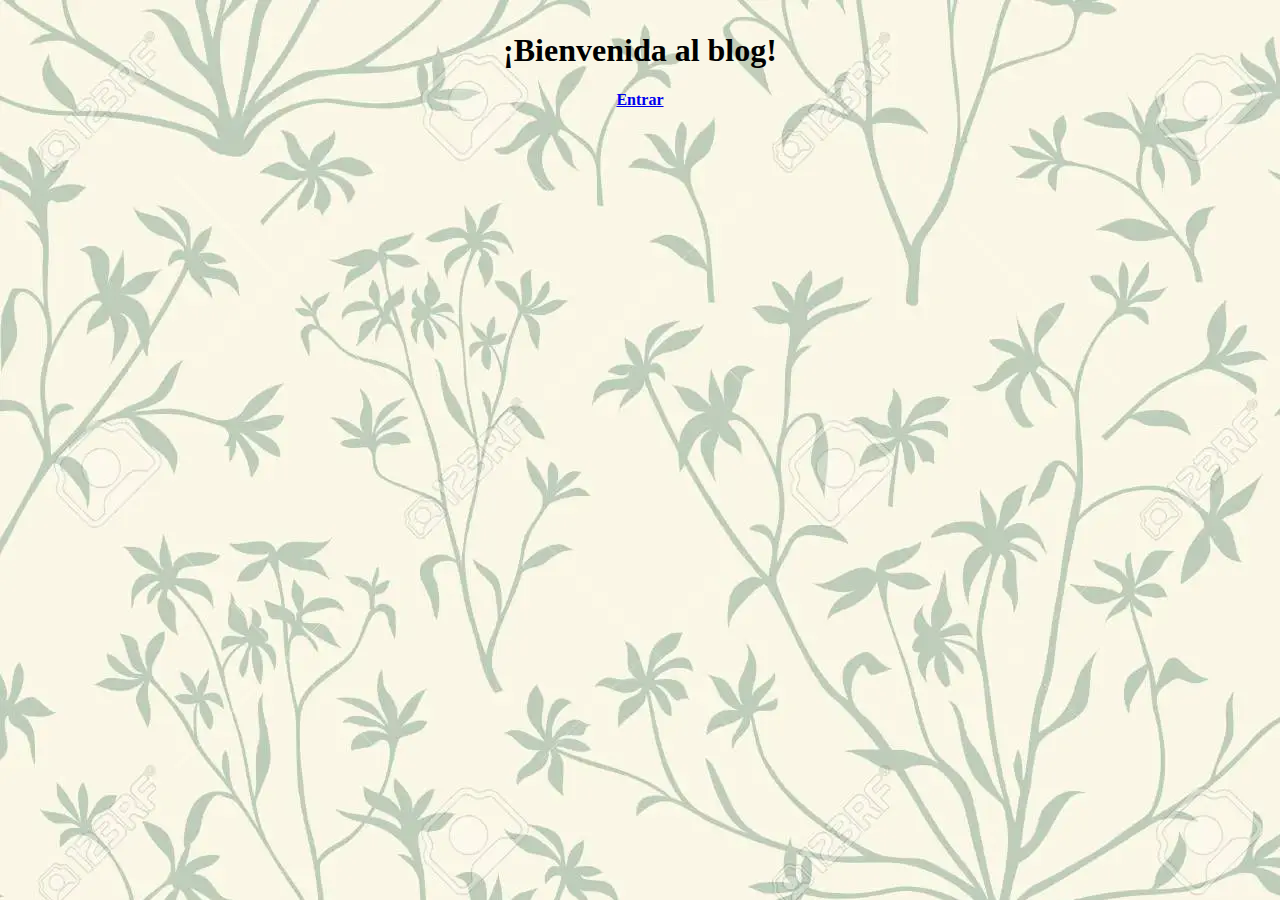
==== index.html @ 9b2cf1fc "Rename Bienvenida.html to index.html" ====
<!DOCTYPE html>
<html lang="es">
	<head>
	<meta charset="UTF-8">
    <title>Blog moda sostenible</title>
	</head>
    <body background="imagenes/fondo-bienvenida.jpg">
        <table align="center">
            <th>
                <h1 align="center">¡Bienvenida al blog!</h1>
                <a align="center" href="WebLM.html" target="_blank">Entrar</a>
            </th>
        </table>
        
	</body>
</html>
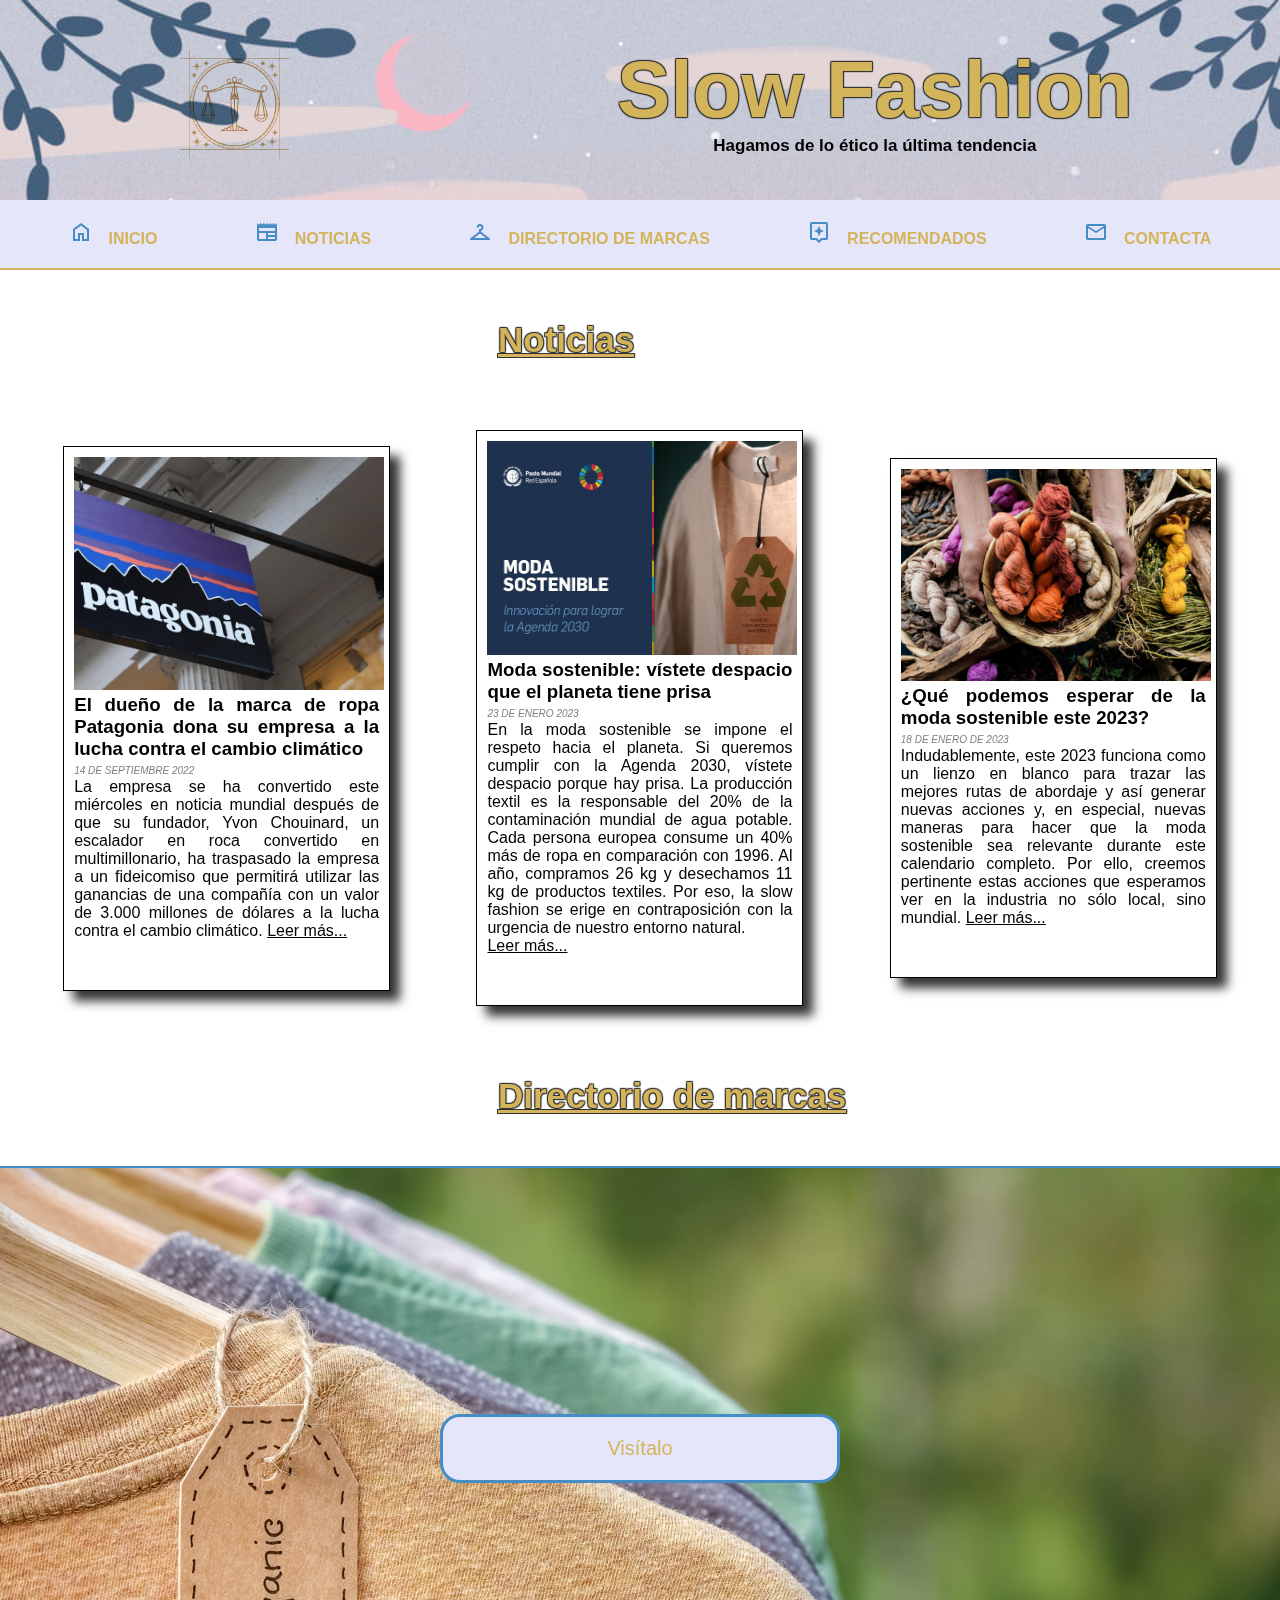
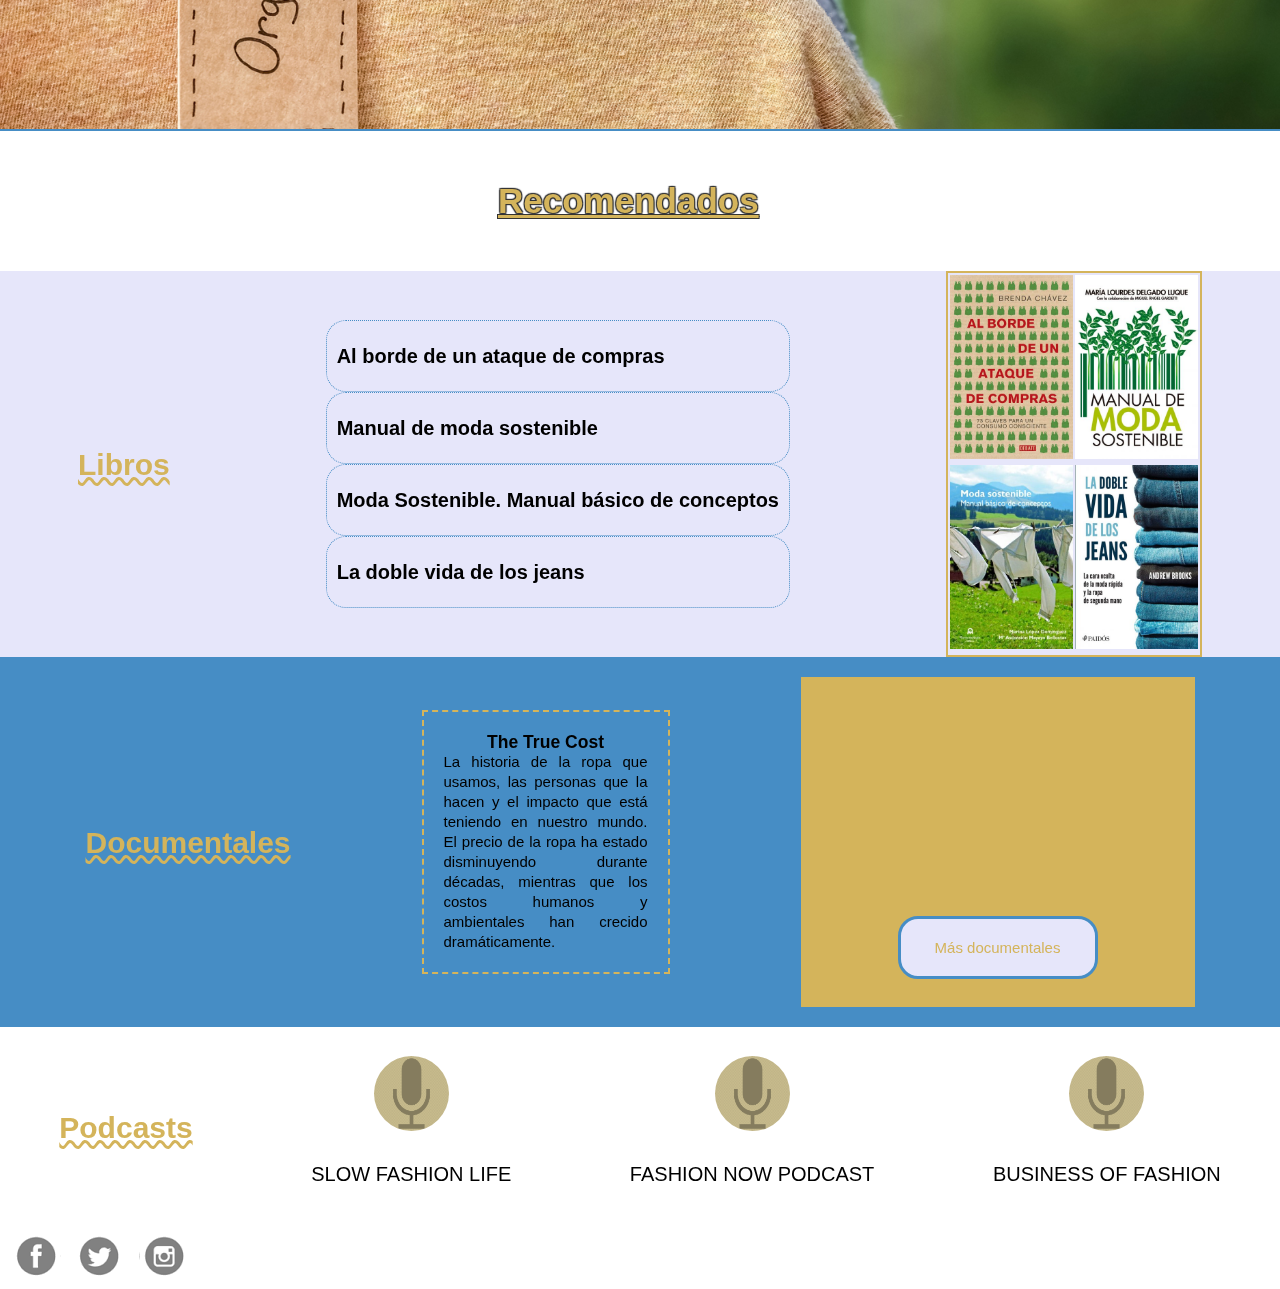
==== commit 1e7ddef5: "Add files via upload" ====
--- a/index.html
+++ b/index.html
@@ -1,16 +1,163 @@
-<!DOCTYPE html>
-<html lang="es">
-	<head>
-	<meta charset="UTF-8">
-    <title>Blog moda sostenible</title>
-	</head>
-    <body background="imagenes/fondo-bienvenida.jpg">
-        <table align="center">
-            <th>
-                <h1 align="center">¡Bienvenida al blog!</h1>
-                <a align="center" href="WebLM.html" target="_blank">Entrar</a>
-            </th>
-        </table>
-        
-	</body>
-</html>
+<!DOCTYPE html>
+<html lang="es">
+
+<head>
+    <meta charset="UTF-8">
+    <title>Blog moda sostenible</title>
+    <link href="styles.css" rel="stylesheet">
+    <link rel="stylesheet" href="https://fonts.googleapis.com/css2?family=Material+Symbols+Outlined" />
+</head>
+
+<body>
+    <!--CABECERA DE LA PAGINA-->
+    <header>
+        <figure class="header">
+            <img id="logo" src="imagenes/logo2.png"></img>
+            <section class="header2">
+                <h1 id="titulo">Slow Fashion</h1>
+                <strong id="eslogan">Hagamos de lo ético la última tendencia</strong>
+            </section>
+        </figure>
+    </header>
+    <!--MENÚ-->
+    <nav id="menu" class="container">
+        <a id="menuH"><span class="material-symbols-outlined">
+                menu
+            </span>Menú</a>
+        <a class="seccion"><span class="material-symbols-outlined" href="#">
+                home
+            </span>Inicio</a>
+        <a class="seccion" href="#noticias"><span class="material-symbols-outlined" href="#noticias">
+                newspaper
+            </span>Noticias</a>
+        <a class="seccion" href="#directorio"><span class="material-symbols-outlined">
+                checkroom
+            </span>Directorio de marcas</a>
+        <a class="seccion" href="#recomendados"><span class="material-symbols-outlined">
+                assistant
+            </span>Recomendados</a>
+        <a class="seccion" href="form.html"><span class="material-symbols-outlined">
+                mail
+            </span>Contacta</a>
+    </nav>
+    <!--NOTICIAS-->
+    <h2 id="noticias">Noticias</h2>
+    <article class="news">
+        <section id="noticia1" class="seccion2">
+            <img src="imagenes/noticia1.jpeg" width="310" height="233"></img>
+            <h3>El dueño de la marca de ropa Patagonia
+                dona su empresa a la lucha contra el cambio climático</h3>
+            <em class="fecha">14 DE SEPTIEMBRE 2022</em>
+            <p>La empresa se ha convertido este miércoles en noticia mundial
+                después de que su fundador, Yvon Chouinard, un escalador en roca
+                convertido en multimillonario, ha traspasado la empresa a un
+                fideicomiso que permitirá utilizar las ganancias de una compañía
+                con un valor de 3.000 millones de dólares a la lucha
+                contra el cambio climático. <a
+                    href="https://elpais.com/economia/2022-09-15/el-dueno-de-la-marca-de-ropa-patagonia-dona-su-empresa-a-la-lucha-contra-el-cambio-climatico.html">Leer
+                    más...</a></p>
+        </section>
+        <section id="noticia2" class="seccion2">
+            <img src="imagenes/noticia2.jpg" width="310" height="214">
+            <h3>Moda sostenible: vístete despacio que el planeta tiene prisa</h3>
+            <em class="fecha">23 DE ENERO 2023</em>
+            <p>En la moda sostenible se impone el respeto hacia el planeta. Si queremos
+                cumplir con la Agenda 2030, vístete despacio porque hay prisa. La producción
+                textil es la responsable del 20% de la contaminación mundial de agua potable.
+                Cada persona europea consume un 40% más de ropa en comparación con 1996.
+                Al año, compramos 26 kg y desechamos 11 kg de productos textiles. Por eso,
+                la slow fashion se erige en contraposición con la urgencia de nuestro
+                entorno natural.<br> <a href="https://www.pactomundial.org/noticia/moda-sostenible/">Leer más...</a></a>
+            </p>
+        </section>
+        <section class="seccion2">
+            <img src="imagenes/noticia3.jpg" width="310" height="212">
+            <h3>¿Qué podemos esperar de la moda sostenible este 2023?</h3>
+            <em class="fecha">18 DE ENERO DE 2023</em>
+            <p>Indudablemente, este 2023 funciona como un lienzo en blanco para trazar las mejores
+                rutas de abordaje y así generar nuevas acciones y, en especial, nuevas maneras para
+                hacer que la moda sostenible sea relevante durante este calendario completo. Por ello,
+                creemos pertinente estas acciones que esperamos ver en la industria no sólo local,
+                sino mundial. <a href="https://www.gq.com.mx/moda/articulo/procesos-de-moda-sostenible-2023">Leer
+                    más...</a></p>
+        </section>
+    </article>
+    <!--DIRECTORIO DE MARCAS-->
+    <h2 id="directorio">Directorio de marcas</h2>
+    <article id="secDir">
+        <a href="directorio.html" target="_blank" class="button">Visítalo</a>
+    </article>
+
+    <!--RECOMENDADOS-->
+    <h2 id="recomendados">Recomendados</h2>
+    <article class="recomendados">
+        <section class="seccionL">
+            <h3 class="titulosR">Libros</h3>
+            <ul id="lista">
+                <a
+                    href="https://www.amazon.es/Al-borde-ataque-compras-Sociedad/dp/8417636633/ref=sr_1_1?crid=3TP0UJ2OZHKIK&keywords=al+borde+de+un+ataque+de+compras&qid=1678781935&s=books&sprefix=al+borde%2Cstripbooks%2C112&sr=1-1">
+                    <li>Al borde de un ataque de compras</li>
+                </a>
+                <a
+                    href="https://www.amazon.es/Manual-moda-sostenible-Estilo-vida/dp/841705779X/ref=sr_1_1?crid=26UFB8TGK2A&keywords=manual+de+moda+sostenible&qid=1678783728&s=books&sprefix=manual+de+moda+sos%2Cstripbooks%2C145&sr=1-1">
+                    <li>Manual de moda sostenible</li>
+                </a>
+                <a
+                    href="https://www.amazon.es/Moda-sostenible-Manual-b%C3%A1sico-conceptos/dp/8412055209/ref=sr_1_6?__mk_es_ES=%C3%85M%C3%85%C5%BD%C3%95%C3%91&crid=ACO9NVQ3H1L8&keywords=moda+sostenible&qid=1678783807&s=books&sprefix=moda+sostenible%2Cstripbooks%2C99&sr=1-6">
+                    <li>Moda Sostenible. Manual básico de conceptos</li>
+                </a>
+                <a
+                    href="https://www.amazon.es/doble-vida-los-jeans-Spanish/dp/6077470597/ref=sr_1_1?__mk_es_ES=%C3%85M%C3%85%C5%BD%C3%95%C3%91&crid=2Z8FZ6MCOR53D&keywords=la+doble+vida+de+los+jeans&qid=1678783858&s=books&sprefix=la+doble+vida+de+los+jeans%2Cstripbooks%2C102&sr=1-1">
+                    <li>La doble vida de los jeans</li>
+                </a>
+            </ul>
+            <table class="default">
+                <tr>
+                    <td><img id="libro1" src="imagenes/libro1.jpeg" width="123" height="184"
+                            alt="Al borde de un ataque de compras"></img></td>
+                    <td><img id="libro2" src="imagenes/libro2.jpeg" width="123" height="184"
+                            alt="Manual de moda sostenible"></img></td>
+                </tr>
+                <tr>
+                    <td> <img id="libro2" src="imagenes/libro3.jpeg" width="123" height="184"
+                            alt="Manual básico de conceptos"></img></td>
+                    <td> <img id="libro2" src="imagenes/libro4.jpeg" width="123" height="184"
+                            alt="La doble vida de los jeans"></img></td>
+                </tr>
+            </table>
+        </section>
+        <section class="seccionV">
+            <h3 class="titulosR">Documentales</h3>
+            <section class="sub">
+                <h3>The True Cost</h3>
+                <p>La historia de la ropa que usamos, las personas que la hacen y el impacto que está teniendo en
+                    nuestro mundo. El precio de la ropa ha estado disminuyendo durante décadas, mientras que los costos
+                    humanos y ambientales han crecido dramáticamente.</p>
+            </section>
+            <section class="sub2">
+                <iframe width="374" height="210" src="https://www.youtube.com/embed/NDx711ibD1M"
+                    title="Trailer The True Cost Documentary" frameborder="0"
+                    allow="accelerometer; autoplay; clipboard-write; encrypted-media; gyroscope; picture-in-picture"
+                    allowfullscreen></iframe>
+                <a id="botonR" href="https://www.filmaffinity.com/es/film155142.html">Más documentales</a>
+            </section>
+        </section>
+        <section class="seccionP">
+            <h3 class="titulosR">Podcasts</h3>
+            <p><img src="imagenes/micro.png" alt=""><br>SLOW FASHION LIFE</p>
+            <p><img src="imagenes/micro.png" alt=""><br>FASHION NOW PODCAST</p>
+            <p><img src="imagenes/micro.png" alt=""><br>BUSINESS OF FASHION</p>
+        </section>
+    </article>
+    <!--PIE DE PAGINA-->
+    <footer>
+        <section id="sprites">
+            <ul>
+                <li><a class="Facebook" href="#"></a></li>
+                <li><a class="Twitter" href="#"></a></li>
+                <li><a class="Instagram" href="#"></a></li>
+            </ul>
+        </section>
+    </footer>
+
+</html>--- a/styles.css
+++ b/styles.css
@@ -0,0 +1,552 @@
+* {
+    box-sizing: border-box;
+    color: black;
+    padding: 0;
+    margin: auto;
+    font-family: 'Helvetica', Arial, sans-serif;
+
+}
+
+#logo {
+    width: 175px;
+    height: 148px;
+    border-radius: 100px;
+    float: left;
+    filter: brightness(1.1);
+    mix-blend-mode: multiply;
+
+}
+
+h2 {
+    padding: 50px;
+    font-size: 35px;
+    margin-left: 35%;
+    text-decoration: underline;
+    color: #D4B45B;
+    letter-spacing: 0;
+    text-shadow: -1px -1px 1px #333, 1px -1px 1px #333, -1px 1px 1px #333, 1px 1px 1px #333;
+}
+
+/*HEADER*/
+.header {
+    margin-top: 0 auto;
+    height: 200px;
+    display: flex;
+    flex-direction: row;
+    justify-content: space-around;
+    align-items: center;
+    background-image: url(imagenes/fondoHeader.jpeg);
+    background-repeat: no-repeat;
+    background-size: cover;
+
+}
+
+.header2 {
+    display: flex;
+    flex-direction: column;
+    align-items: center;
+    align-items: center;
+    background: transparent;
+}
+
+#titulo {
+    font-size: 80px;
+    background: transparent;
+    color: #D4B45B;
+    letter-spacing: 0;
+    text-shadow: -1px -1px 1px #333, 1px -1px 1px #333, -1px 1px 1px #333, 1px 1px 1px #333;
+}
+
+#eslogan {
+    background: transparent;
+    font-size: 17px;
+}
+
+/*MENÚ*/
+.container {
+    background-color: lavender;
+    border-bottom: 2px solid #D4B45B;
+    box-sizing: border-box;
+    display: flex;
+    flex-direction: row;
+    justify-content: space-evenly;
+    border-left: none;
+    border-right: none;
+    font-weight: bold;
+    text-transform: uppercase;
+    padding: 20px;
+}
+
+#menuH {
+    display: none;
+}
+
+.material-symbols-outlined {
+    background: transparent;
+    width: 40px;
+    color: #468DC5;
+}
+
+.seccion {
+    text-decoration: none;
+    background-color: lavender;
+    color: #D4B45B;
+}
+
+.seccion:hover {
+    border: 3px #468DC5 solid;
+    border-radius: 25px;
+    transform: scale(1.1);
+    padding: 6px;
+    color: #468DC5;
+}
+
+/*NOTICIAS*/
+
+.news {
+    display: flex;
+    flex-direction: row;
+    justify-content: space-around;
+    padding: 20px;
+}
+
+.seccion2 {
+    position: relative;
+    background-color: white;
+    padding: 10px 10px 50px 10px;
+    box-shadow: 10px 10px 10px rgba(0, 0, 0, 0.8);
+    border: 1px solid black;
+    width: 327px;
+    text-align: justify;
+}
+
+.fecha {
+    color: gray;
+    font-size: 10px;
+}
+
+/*DIRECTORIO MARCAS*/
+#secDir {
+    height: 565px;
+    border: 2px solid #468DC5;
+    border-left: none;
+    border-right: none;
+    display: flex;
+    background-image: url(imagenes/fondoDirectorio2.jpeg);
+    background-repeat: no-repeat;
+    background-size: cover;
+}
+
+
+.button {
+    background-color: lavender;
+    border: 3px solid #468DC5;
+    border-radius: 20px;
+    width: 400px;
+    color: #D4B45B;
+    padding: 20px 42px;
+    text-align: center;
+    text-decoration: none;
+    display: inline-block;
+    font-size: 20px;
+    align-self: center;
+}
+
+.button:hover {
+    border: 3px #468DC5 dashed;
+    border-radius: 20px;
+    transform: scale(1.1);
+    text-transform: uppercase;
+    font-weight: bold;
+}
+
+/*RECOMENDADOS*/
+
+.seccionL {
+    display: flex;
+    flex-direction: row;
+    justify-content: center;
+    justify-items: center;
+    margin: 0px;
+    background-color: lavender;
+}
+
+.titulosR {
+    font-size: 30px;
+    color: #D4B45B;
+    text-decoration: underline wavy #D4B45B;
+    line-height: 15px;
+}
+
+#lista {
+    list-style: none;
+    line-height: 50px;
+    font-size: 20px;
+    font-weight: bold;
+}
+
+#lista>a {
+    text-decoration: none;
+}
+
+#lista>a>li {
+    border: 1px dotted #468DC5;
+    border-radius: 20px;
+    padding: 10px;
+}
+
+#lista>a>li:hover {
+    transform: scale(1.1);
+}
+
+.default {
+    background: transparent;
+    border: #D4B45B 2px solid;
+    width: 200px;
+}
+
+.seccionV {
+    display: flex;
+    flex-direction: row;
+    background-color: #468DC5;
+    padding: 20px;
+}
+
+.sub {
+    border: 2px dashed #D4B45B;
+    padding: 20px;
+    display: flex;
+    flex-direction: column;
+    width: 20%;
+    text-align: justify;
+    line-height: 20px;
+    font-size: 15px;
+}
+
+.sub2 {
+    background-color: #D4B45B;
+    padding: 10px;
+    display: flex;
+    flex-direction: column;
+}
+
+#botonR {
+    background-color: lavender;
+    border: 3px solid #468DC5;
+    border-radius: 20px;
+    width: 200px;
+    color: #D4B45B;
+    padding: 20px;
+    text-align: center;
+    text-decoration: none;
+    display: inline-block;
+    font-size: 15px;
+    align-self: center;
+    margin: 5%;
+}
+
+#botonR:hover {
+    border: 3px dashed #468DC5;
+    border-radius: 20px;
+    transform: scale(1.1);
+    font-weight: bold;
+}
+
+.seccionP {
+    height: 200px;
+    display: flex;
+    flex-direction: row;
+    align-items: center;
+    line-height: 50px;
+}
+
+.seccionP>p {
+    text-align: center;
+    font-size: 20px;
+}
+
+.seccionP>p>img {
+    border-radius: 50%;
+    width: 75px;
+    height: 75px;
+    filter: invert(0.4) sepia(1) hue-rotate(10deg);
+}
+
+.seccionP>p>img:hover {
+    background: rgba(255, 121, 63, 1);
+    box-shadow: 0 0 0 0 rgba(255, 121, 63, 1);
+    animation: ondas 2s infinite;
+}
+
+@keyframes ondas {
+    0% {
+        transform: scale(0.95);
+        box-shadow: 0 0 0 0 rgba(255, 121, 63, 0.7);
+    }
+
+    70% {
+        transform: scale(1.1);
+        box-shadow: 0 0 0 10px rgba(255, 121, 63, 0);
+    }
+
+    100% {
+        transform: scale(0.95);
+        box-shadow: 0 0 0 0 rgba(255, 121, 63, 0);
+    }
+}
+
+/*FOOTER*/
+#sprites {
+    float: left;
+    width: 200px;
+    text-align: center;
+}
+
+#sprites ul {
+    display: block;
+    list-style: none;
+    max-height: 50px;
+}
+
+#sprites ul li {
+    display: inline-block;
+}
+
+#sprites ul li a {
+    display: block;
+    width: 50px;
+    height: 50px;
+    background: url(imagenes/Social.png);
+    float: left;
+    margin: 4px;
+    border: solid 2px white;
+    transition: all 0.4s ease;
+}
+
+#sprites ul li a.Facebook {
+    background-position: -45px 0px;
+}
+
+#sprites ul li a.Twitter {
+    background-position: 0px 0px;
+}
+
+#sprites ul li a.Instagram {
+    background-position: -85px 0px;
+}
+
+#sprites ul li a:hover {
+    border: 2px dashed #468DC5;
+}
+
+/*FORMULARIO (PÁGINA AUXILIAR)*/
+
+#container {
+    border: solid 3px #D4B45B;
+    max-width: 768px;
+    margin: 60px auto;
+    position: relative;
+}
+
+#contacto {
+    padding: 5px 37.5px;
+    margin: 50px 0;
+}
+
+form>label,
+h5 {
+    font-size: 1.000em;
+    font-weight: 400;
+    letter-spacing: 1px;
+    margin: 0em 0 1.875em 0;
+    padding: 0 0 0.875em 0;
+    line-height: 15px;
+    color: #468DC5
+}
+
+#botonF {
+    background: none;
+    border: dashed 2px #468DC5;
+    color: #D4B45B;
+    cursor: pointer;
+    display: inline-block;
+    font-size: 0.875em;
+    font-weight: bold;
+    outline: none;
+    padding: 20px 35px;
+    text-transform: uppercase;
+    margin-left: 40%;
+}
+
+input[type='text'],
+[type='email'],
+[type='date'] {
+    background: none;
+    border: none;
+    border-bottom: solid 2px #D4B45B;
+    color: #D4B45B;
+    font-size: 1.000em;
+    margin: 0em 0 1.875em 0;
+    padding: 0 0 0.875em 0;
+    width: 100%;
+}
+
+input[type='text']:focus,
+[type='email']:focus,
+[type='date']:focus {
+    outline: 0 none;
+    background: none;
+    border: none;
+    border-bottom: dashed 2px #468DC5;
+    color: #468DC5;
+}
+
+/*DIRECTORIO MARCAS (PÁGINA AUXILIAR)*/
+.menuA {
+    width: 20%;
+    position: fixed;
+    border: 2px dashed #468DC5;
+    line-height: 30px;
+    padding: 20px;
+    margin-left: 5%;
+}
+
+.containerD {
+    display: flex;
+    flex-direction: column;
+    float: right;
+    margin-right: 5%;
+    background: transparent;
+}
+
+.menuA>h3 {
+    color: #D4B45B;
+    text-align: center;
+}
+
+#body2>h1 {
+    background-image: url(imagenes/fondoDirectorio.jpeg);
+    background-size: 25px 25px;
+    padding: 20px;
+    font-size: 80px;
+    color: #D4B45B;
+    letter-spacing: 0;
+    text-shadow: -1px -1px 1px #333, 1px -1px 1px #333, -1px 1px 1px #333, 1px 1px 1px #333;
+}
+
+.containerD>h3 {
+    font-size: 30px;
+    background: white;
+    color: #D4B45B;
+    text-align: center;
+}
+
+.marcas {
+    align-self: flex-end;
+    background: transparent;
+    border-top: #D4B45B 2px solid;
+    height: 500px;
+    display: grid;
+    grid-template-columns: 1fr 1fr 1fr;
+    grid-template-rows: 1fr;
+    grid-template-areas:
+        ". . .";
+    gap: 20px;
+    justify-content: space-evenly;
+}
+
+.box {
+    width: 300px;
+    height: 400px;
+}
+
+.centrado:hover {
+    font-size: 50px;
+    color: black;
+    font-weight: bolder;
+    text-shadow: -1px -1px 1px #D4B45B, 1px -1px 1px #D4B45B, -1px 1px 1px #D4B45B, 1px 1px 1px #D4B45B;
+}
+
+.contenedor:hover {
+    transform: scale(1.1);
+}
+
+.contenedor {
+    background: transparent;
+    position: relative;
+    display: inline-block;
+    text-align: center;
+}
+
+.centrado {
+    background: transparent;
+    width: 300px;
+    height: 400px;
+    color: rgb(0, 0, 0, 0);
+    font-size: larger;
+    position: absolute;
+    top: 50%;
+    left: 50%;
+    transform: translate(-50%, -50%);
+}
+
+/*MEDIA QUERIES*/
+@media (max-width: 768px) {
+    #eslogan {
+        display: none;
+    }
+
+    .seccion {
+        display: none;
+    }
+
+    #menuH {
+        display: flex;
+        color: #D4B45B;
+    }
+
+    #menuH:hover {
+        border: 3px #468DC5 solid;
+        border-radius: 25px;
+        transform: scale(1.1);
+        padding: 6px;
+        color: #468DC5;
+        cursor: pointer;
+    }
+
+    .news {
+        flex-direction: column;
+    }
+
+    #secDir {
+        height: fit-content;
+    }
+
+    #lista {
+        display: none;
+    }
+
+    .sub {
+        display: none;
+    }
+
+    .seccionP>p>img {
+        display: none;
+    }
+
+    .marcas {
+        display: grid;
+        grid-template-columns: 1fr 1fr;
+        grid-template-rows: 1fr 1fr;
+        grid-template-areas:
+            ". ."
+            ". .";
+        height: 900px;
+    }
+}
+
+@media (max-width: 1350px) {
+    .menuA {
+        display: none;
+    }
+}